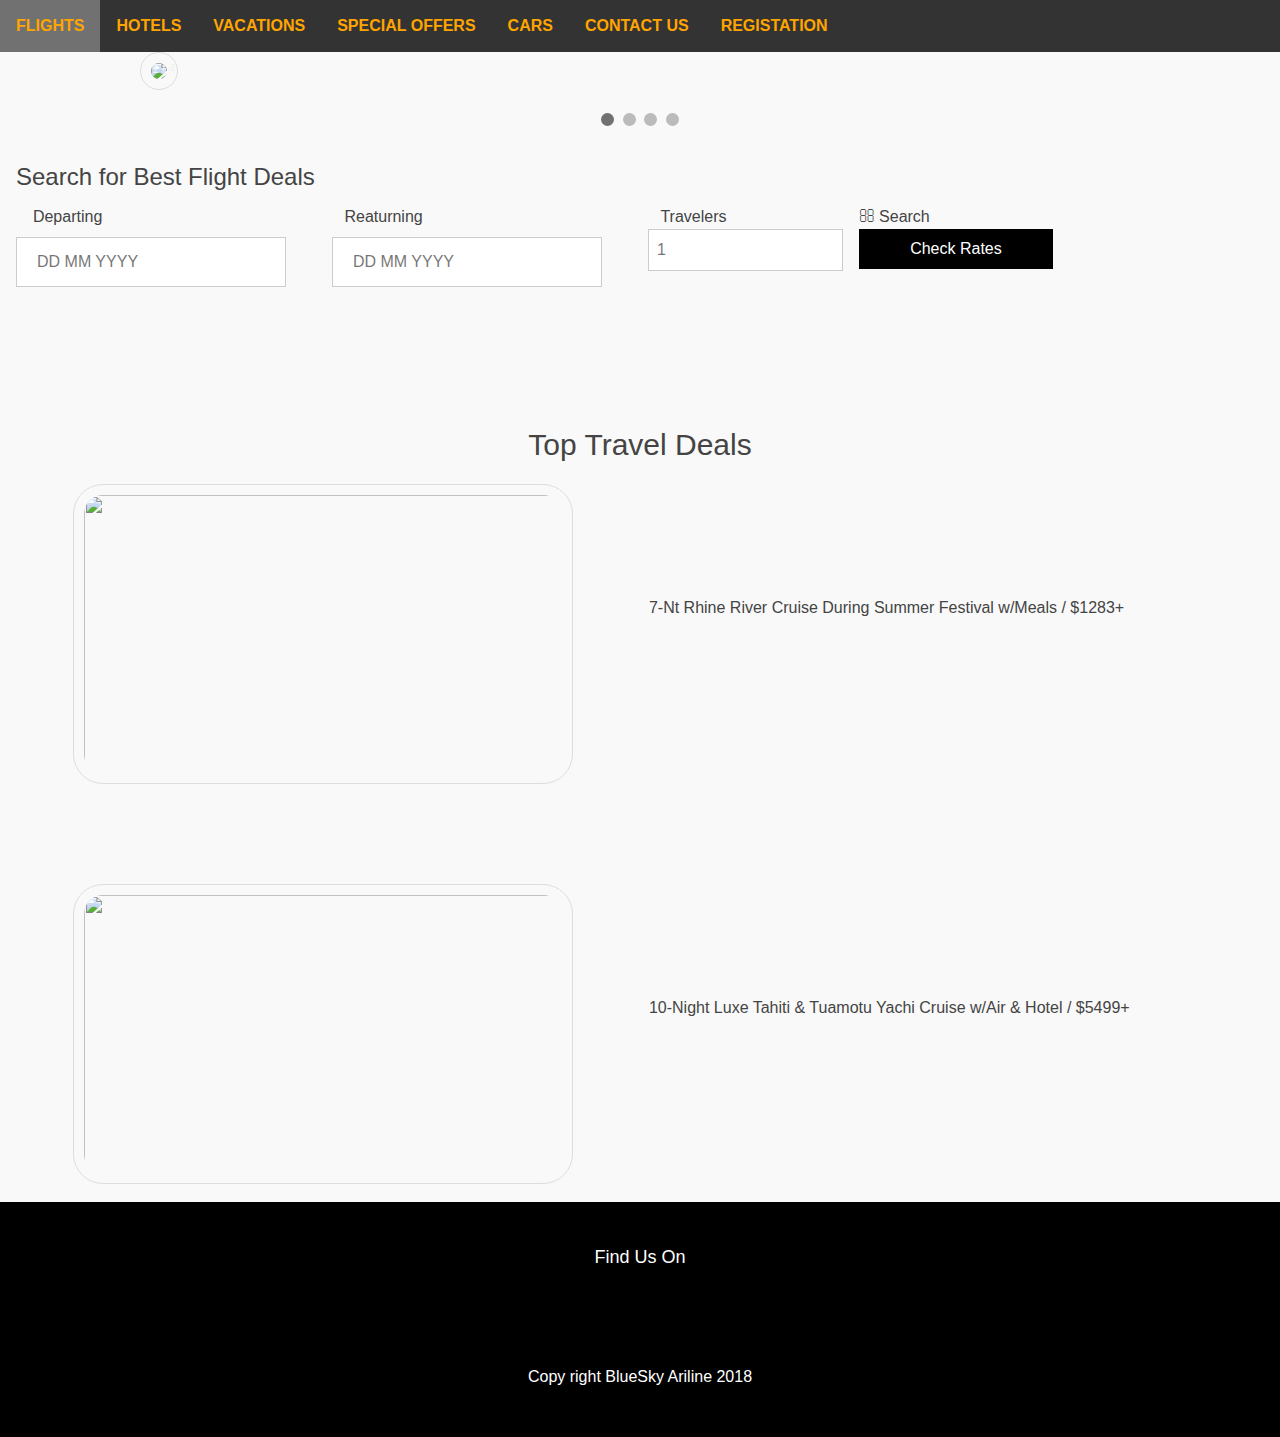
==== Index.html @ 6a3cd706 "updated" ====
<!DOCTYPE html PUBLIC "-//W3C//DTD XHTML 1.0 Transitional//EN" "http://www.w3.org/TR/xhtml1/DTD/xhtml1-transitional.dtd">
<html xmlns="http://www.w3.org/1999/xhtml">
<head>
<meta http-equiv="Content-Type" content="text/html; charset=utf-8" />
<title>BlusSkye Arilne</title>
<link rel="stylesheet" type="text/css" href="CSS/design.css">
<link rel="stylesheet" type="text/css" href="CSS/home.css">
<link rel="stylesheet" type="text/css" href="CSS/w3.css">
	<link rel="stylesheet" type="text/css" href="CSS/waterActivities.css">
</head>

<body>
 




</header>   
<ul>
  <li><a class="active" href="Index.html">FLIGHTS</a></li>
  <li><a href="Hotels.html">HOTELS</a></li>
  <li><a href="Vacations.html">VACATIONS</a></li>
  <li><a href="Cruises.html"> SPECIAL OFFERS</a></li>
  <li><a href="Cars.html">CARS</a></li>
  <li><a href="Contact Us.html">CONTACT US</a></li>
  <li><a href="Login.html">REGISTATION</a></li>
</ul>
<div class="slideshow-container">

<div class="mySlides fade">
  <div class="numbertext">1 / 4</div>
  <img src="../../BSC/Business Information Systems/Project/Web/Images/1.jpg" style="width:100%">
  
</div>

<div class="mySlides fade">
  <div class="numbertext">2 / 4</div>
  <img src="../../BSC/Business Information Systems/Project/Web/Images/2.jpg"style="width:100%">
  
</div>

<div class="mySlides fade">
  <div class="numbertext">3 / 4</div>
  <img src="../../BSC/Business Information Systems/Project/Web/Images/3.jpeg" style="width:100%">
  </div>
<div class="mySlides fade">
  <div class="numbertext">1 / 4</div>
  <img src="../../BSC/Business Information Systems/Project/Web/Images/3-1-1-Mall-Promo-3.jpg" style="width:100%">
  
</div>
</div>


<br>

<div style="text-align:center">
  <span class="dot"></span> 
  <span class="dot"></span> 
  <span class="dot"></span> 
  <span class="dot"></span>
</div>



 <div class="w3-content" style="max-width:1532px;">

  <div class="w3-container w3-margin-top" id="rooms">
    <h3>Search for Best Flight Deals</h3>
   
  </div>
  
  <div class="w3-row-padding">
    <div class="w3-col m3">
      <label><i class="fa fa-calendar-o"></i> Departing</label>
      <input class="w3-input w3-border" type="text" placeholder="DD MM YYYY">
    </div>
    <div class="w3-col m3">
      <label><i class="fa fa-calendar-o"></i>Reaturning</label>
      <input class="w3-input w3-border" type="text" placeholder="DD MM YYYY">
    </div>
    <div class="w3-col m2">
      <label><i class="fa fa-male"></i>Travelers</label>
      <input class="w3-input w3-border" type="number" placeholder="1">
    </div>
  
    <div class="w3-col m2">
      <label><i class="fa fa-search"></i> Search</label>
      <button class="w3-button w3-block w3-black">Check Rates</button>
    </div>
  </div>

<br><br><br>

<center><h2><br>Top Travel Deals</h2></center>
<table width="1313" border="0" cellpadding="2" cellspacing="5">
<tr>

<td width="633" align="center" valign="center">
<a target="_blank" href="../../BSC/Business Information Systems/Project/Web/Images/1.jpg"><img src="../../BSC/Business Information Systems/Project/Web/Images/2.jpg"alt="" border=2 height=300 width=500></img></a>
</td>

<td width="657" align="top" valign="Top">



</div>

<br><br><br><br>
<p> 7-Nt Rhine River Cruise During Summer Festival w/Meals / $1283+ <br />
</p>
</td>

</tr>
<td width="633" align="center" valign="center">
<br><br><br><br>
<a target="_blank" href="../../BSC/Business Information Systems/Project/Web/Images/3.jpeg"><img src="../../BSC/Business Information Systems/Project/Web/Images/3.jpeg"alt="" border=2 height=300 width=500></img></a>
</td>
<td width="657" align="top" valign="Top">
<br><br><br><br><br><br><br><br>
<div style="text-align:center">

</div>
<p> 10-Night Luxe Tahiti & Tuamotu Yachi Cruise w/Air & Hotel / $5499+</p>
</td>
</table>
<script>
var slideIndex = 0;
showSlides();

function showSlides() {
    var i;
    var slides = document.getElementsByClassName("mySlides");
    var dots = document.getElementsByClassName("dot");
    for (i = 0; i < slides.length; i++) {
       slides[i].style.display = "none";  
    }
    slideIndex++;
    if (slideIndex> slides.length) {slideIndex = 1}    
    for (i = 0; i < dots.length; i++) {
        dots[i].className = dots[i].className.replace(" active", "");
    }
    slides[slideIndex-1].style.display = "block";  
    dots[slideIndex-1].className += " active";
    setTimeout(showSlides, 2000); // Change image every 2 seconds
}
</script>

<footer class="w3-padding-32 w3-black w3-center w3-margin-top">
  <h5>Find Us On</h5>
  <div class="w3-xlarge w3-padding-16">
    <i class="fa fa-facebook-official w3-hover-opacity"></i>
    <i class="fa fa-instagram w3-hover-opacity"></i>
    <i class="fa fa-snapchat w3-hover-opacity"></i>
    <i class="fa fa-pinterest-p w3-hover-opacity"></i>
    <i class="fa fa-twitter w3-hover-opacity"></i>
    <i class="fa fa-linkedin w3-hover-opacity"></i>
  </div>
  <p>Copy right BlueSky Ariline 2018<a href="https://www.w3schools.com/w3css/default.asp" target="_blank" class="w3-hover-text-green"></a></p>
</footer>

</body>
</html>
---- CSS/design.css ----
input[type=text], input[type=password] {
    width: 90%;
    padding: 12px 20px;
    margin: 8px 0;
    display: inline-block;
    border: 1px solid #ccc;
    box-sizing: border-box;
}

/* Set a style for all buttons */
button {
    background-color: gray;
    color: white;
    padding: 14px 50px;
    margin: 8px 0;
    border: none;
    cursor: pointer;
    width: 100%;
	font-size:18px;
}

button:hover {
    opacity: 0.8;
}

/* Extra styles for the cancel button */
.cancelbtn {
    width: auto;
    padding: 10px 18px;
    background-color: #f44336;
}

/* Center the image and position the close button */
.imgcontainer {
    text-align: center;
    margin: 24px 0 12px 0;
    position: relative;
}

img.avatar {
    width: 40%;
    border-radius: 50%;
}

.container {
    padding: 1px;
	
}

span.psw {
    float: right;
    padding-top: 16px;
}

/* The Modal (background) */
.modal {
    display: none; /* Hidden by default */
    position: fixed; /* Stay in place */
    z-index: 1; /* Sit on top */
    left: 0;
    top: 0;
    width: 100%; /* Full width */
    height: 100%; /* Full height */
    overflow: auto; /* Enable scroll if needed */
    background-color: rgb(0,0,0); /* Fallback color */
    background-color: rgba(0,0,0,0.4); /* Black w/ opacity */
    padding-top: 60px;
}

/* Modal Content/Box */
.modal-content {
    background-color: #fefefe;
    margin: 5% auto 15% auto; /* 5% from the top, 15% from the bottom and centered */
    border: 1px solid #888;
    width: 50%; /* Could be more or less, depending on screen size */
}

/* The Close Button (x) */
.close {
    position: absolute;
    right: 25px;
    top: 0;
    color: #000;
    font-size: 35px;
    font-weight: bold;
}

.close:hover,
.close:focus {
    color: red;
    cursor: pointer;
}

/* Add Zoom Animation */
.animate {
    -webkit-animation: animatezoom 0.6s;
    animation: animatezoom 0.6s
}

@-webkit-keyframes animatezoom {
    from {-webkit-transform: scale(0)} 
    to {-webkit-transform: scale(1)}
}
    
@keyframes animatezoom {
    from {transform: scale(0)} 
    to {transform: scale(1)}
}

/* Change styles for span and cancel button on extra small screens */
@media screen and (max-width: 300px) {
    span.psw {
       display: block;
       float: none;
    }
    .cancelbtn {
       width: 100%;
    }
}

body {
    background-image: url(web%20assignment/images/images%20(1).jpg)
}

<style type="text/css">
/* Full-width input fields */
body {
    background-image: url(web%20assignment/images/images%20(1).jpg)
}
</style>
---- CSS/home.css ----
div.container {
    width: 100%;
    border: 1px solid gray;
}

header, footer {
    padding: 1em;
    color: black;
    clear: left;
	background:url(Free-Grunge-Watercolor-Stock-Background-Images.jpg);
    text-align: center;
}
nav {
    float: left;
    max-width: 160px;
    margin: 0;
    padding: 1em;
}

nav ul {
    list-style-type: none;
    padding: 0;
}
ul {
    list-style-type: none;
    margin: 0;
    padding: 0;
    overflow: hidden;
    background-color: #333;
}

li {
    float: left;
}

li a {
    display: block;
    color: Orange;
    text-align: center;
    padding: 14px 16px;
    text-decoration: none;
	font-family:sans-serif;
	font-weight: bold;
	}

li a:hover:not(.active) {
    background-color: #999;
}

.active {
    background-color: #4CAF50;
}
/* Slideshow container */
.slideshow-container {
  max-width: 1000px;
  position: relative;
  margin: auto;
}

/* Number text (1/4 etc) */
.numbertext {
  color: #f2f2f2;
  font-size: 12px;
  padding: 8px 12px;
  position: absolute;
  top: 0;
}

/* The dots/bullets/indicators */
.dot {
  height: 13px;
  width: 13px;
  margin: 0 2px;
  background-color: #bbb;
  border-radius: 50%;
  display: inline-block;
  transition: background-color 0.6s ease;
}

.active {
  background-color: #717171;
}

/* Fading animation */
.fade {
  -webkit-animation-name: fade;
  -webkit-animation-duration: 2.5s;
  animation-name: fade;
  animation-duration: 2.5s;
}

@-webkit-keyframes fade {
  from {opacity: .4} 
  to {opacity: 1}
}

@keyframes fade {
  from {opacity: .4} 
  to {opacity: 1}
}

/* On smaller screens, decrease text size */
@media only screen and (max-width: 300px) {
  .text {font-size: 11px}
}
h1 {
    border: 1px solid blue;
    outline: 5px dotted orange;
}
h4.sansserif {
    font-family:sans-serif;
}
h4 {
    color: Orange;
}
h5.sansserif {
    font-family:sans-serif;
}
mark { 
    background-color: yellow;
    color: black;
}
body {
    background-color: #f9f9f9;
    font-size: 16px;
    color: #444;
}

.post-body {
    
    max-width: 600px;
    height: 100px;
    margin: 20px auto;
	border: 5px solid #f0f0f0;
    padding: 15px 20px;
    background-color: #ffc551;
    color: #444;
}
.social-wrap { 
margin:0 auto; 
padding:0px; 
text-decoration: none; 

}
.social-wrap ul li { 
list-style-type: none; 
border-bottom:none; 
margin:0 auto; 
background: none; 
padding:0px; 
line-height: 0!important;
  
}
.social-wrap li a { 
margin:5px 3px 0px 0px !important; 
padding:0px; 
width:50px; 
height:50px; 
text-indent:-99999px;
float:left; 

} 

.social-wrap li a.facebook1 { 
background: #314d91 url(https://2.bp.blogspot.com/-heI32-HhzMI/Vpw6xNHQlZI/AAAAAAAAAUw/fgnVjROHRRs/s1600/social-icons.png) no-repeat 0px 0px; 
-webkit-transition:All 0.3s ease-out; 
-moz-transition:All 0.3s ease-out; 
-o-transition:All 0.3s ease-out; 
} 
.social-wrap li a.facebook1:hover { 
background: #314d91 url(https://2.bp.blogspot.com/-heI32-HhzMI/Vpw6xNHQlZI/AAAAAAAAAUw/fgnVjROHRRs/s1600/social-icons.png) no-repeat 0px -73px; 
} 
.social-wrap li a.twitter1 { 
background: #07beed url(https://2.bp.blogspot.com/-heI32-HhzMI/Vpw6xNHQlZI/AAAAAAAAAUw/fgnVjROHRRs/s1600/social-icons.png) no-repeat 0px -127px; 
-webkit-transition:All 0.3s ease-out; 
-moz-transition:All 0.3s ease-out; 
-o-transition:All 0.3s ease-out; 
} 
.social-wrap li a.twitter1:hover { 
background: #07beed url(https://2.bp.blogspot.com/-heI32-HhzMI/Vpw6xNHQlZI/AAAAAAAAAUw/fgnVjROHRRs/s1600/social-icons.png) no-repeat 0px -204px; 
} 
.social-wrap li a.google-p1 { 
background:#a7291b url(https://2.bp.blogspot.com/-heI32-HhzMI/Vpw6xNHQlZI/AAAAAAAAAUw/fgnVjROHRRs/s1600/social-icons.png) no-repeat 0px -254px; 
-webkit-transition:All 0.3s ease-out; 
-moz-transition:All 0.3s ease-out; 
-o-transition:All 0.3s ease-out; 
} 
.social-wrap li a.google-p1:hover { 
background: #a7291b url(https://2.bp.blogspot.com/-heI32-HhzMI/Vpw6xNHQlZI/AAAAAAAAAUw/fgnVjROHRRs/s1600/social-icons.png) no-repeat 0px -330px; 
} 
.social-wrap li a.rss1 { 
background:#ffaa31 url(https://2.bp.blogspot.com/-heI32-HhzMI/Vpw6xNHQlZI/AAAAAAAAAUw/fgnVjROHRRs/s1600/social-icons.png) no-repeat 0px -381px; 
-webkit-transition:All 0.3s ease-out; 
-moz-transition:All 0.3s ease-out; 
-o-transition:All 0.3s ease-out; 
} 
.social-wrap li a.rss1:hover { 
background: #ffaa31 url(https://2.bp.blogspot.com/-heI32-HhzMI/Vpw6xNHQlZI/AAAAAAAAAUw/fgnVjROHRRs/s1600/social-icons.png) no-repeat 0px -454px; 
}
.social-wrap li a.pinit1 { 
background:#cb2027 url(https://2.bp.blogspot.com/-heI32-HhzMI/Vpw6xNHQlZI/AAAAAAAAAUw/fgnVjROHRRs/s1600/social-icons.png) no-repeat 0px -508px; 
-webkit-transition:All 0.3s ease-out; 
-moz-transition:All 0.3s ease-out; 
-o-transition:All 0.3s ease-out; 
} 
.social-wrap li a.pinit1:hover { 
background: #cb2027 url(https://2.bp.blogspot.com/-heI32-HhzMI/Vpw6xNHQlZI/AAAAAAAAAUw/fgnVjROHRRs/s1600/social-icons.png) no-repeat 0px -580px; 
}
.social-wrap li a.linkdin1 { 
background:#1698E3 url(https://2.bp.blogspot.com/-heI32-HhzMI/Vpw6xNHQlZI/AAAAAAAAAUw/fgnVjROHRRs/s1600/social-icons.png) no-repeat 0px -635px; 
-webkit-transition:All 0.3s ease-out; 
-moz-transition:All 0.3s ease-out; 
-o-transition:All 0.3s ease-out; 
} 
.social-wrap li a.linkdin1:hover { 
background: #1698e3 url(https://2.bp.blogspot.com/-heI32-HhzMI/Vpw6xNHQlZI/AAAAAAAAAUw/fgnVjROHRRs/s1600/social-icons.png) no-repeat 0px -711px; 
}
   .credit{
  text-align:center;

 
} 
.blog-link{
color:#fff;
text-decoration:none;
background:#eee;
background-size:40px;
line-height:50px;
display:inline-block;
padding:0 10px;
border-radius:4px;
border-bottom:3px solid #ddd;
color:#333;
font-family:'open sans',sans-serif;
margin:10px;
}
img {
    border: 1px solid #ddd;
    border-radius: 30px;
    padding: 10px;
}
img:hover {
    box-shadow: 0 0 2px 1px rgba(0, 140, 186, 0.5);
}
---- CSS/waterActivities.css ----
div.container {
    width: 100%;
    border: 1px solid gray;
}

header, footer {
    padding: 1em;
    color: black;
    clear: left;
	background:url(Free-Grunge-Watercolor-Stock-Background-Images.jpg);
    text-align: center;
}
nav {
    float: left;
    max-width: 160px;
    margin: 0;
    padding: 1em;
}

nav ul {
    list-style-type: none;
    padding: 0;
}
ul {
    list-style-type: none;
    margin: 0;
    padding: 0;
    overflow: hidden;
    background-color: #333;
}

li {
    float: left;
}

li a {
    display: block;
    color: Orange;
    text-align: center;
    padding: 14px 16px;
    text-decoration: none;
	font-family:sans-serif;
	font-weight: bold;
}

li a:hover:not(.active) {
    background-color: #999;
}

.active {
    background-color: #4CAF50;
}
/* Slideshow container */
.slideshow-container {
  max-width: 1000px;
  position: relative;
  margin: auto;
}

/* Number text (1/4 etc) */
.numbertext {
  color: #f2f2f2;
  font-size: 12px;
  padding: 8px 12px;
  position: absolute;
  top: 0;
}

/* The dots/bullets/indicators */
.dot {
  height: 13px;
  width: 13px;
  margin: 0 2px;
  background-color: #bbb;
  border-radius: 50%;
  display: inline-block;
  transition: background-color 0.6s ease;
}

.active {
  background-color: #717171;
}

/* Fading animation */
.fade {
  -webkit-animation-name: fade;
  -webkit-animation-duration: 2.5s;
  animation-name: fade;
  animation-duration: 2.5s;
}

@-webkit-keyframes fade {
  from {opacity: .4} 
  to {opacity: 1}
}

@keyframes fade {
  from {opacity: .4} 
  to {opacity: 1}
}

/* On smaller screens, decrease text size */
@media only screen and (max-width: 300px) {
  .text {font-size: 11px}
}
h1 {
    border: 1px solid blue;
    outline: 5px dotted orange;
}

p1 {
    border: 1px solid blue;
    
}
h1.sansserif {
    font-family:sans-serif;
}
p1.sansserif {
    font-family:sans-serif;
}
h4 {
    color: Orange;
}
h5.sansserif {
    font-family:sans-serif;
}
mark { 
    background-color: yellow;
    color: black;
}
body {
    background-color: #f9f9f9;
    font-size: 16px;
    color: #444;
}

.post-body {
    
    max-width: 600px;
    height: 100px;
    margin: 20px auto;
	border: 5px solid #f0f0f0;
    padding: 15px 20px;
    background-color: #ffc551;
    color: #444;
}
.social-wrap { 
margin:0 auto; 
padding:0px; 
text-decoration: none; 

}
.social-wrap ul li { 
list-style-type: none; 
border-bottom:none; 
margin:0 auto; 
background: none; 
padding:0px; 
line-height: 0!important;
  
}
.social-wrap li a { 
margin:5px 3px 0px 0px !important; 
padding:0px; 
width:50px; 
height:50px; 
text-indent:-99999px;
float:left; 

} 

.social-wrap li a.facebook1 { 
background: #314d91 url(https://2.bp.blogspot.com/-heI32-HhzMI/Vpw6xNHQlZI/AAAAAAAAAUw/fgnVjROHRRs/s1600/social-icons.png) no-repeat 0px 0px; 
-webkit-transition:All 0.3s ease-out; 
-moz-transition:All 0.3s ease-out; 
-o-transition:All 0.3s ease-out; 
} 
.social-wrap li a.facebook1:hover { 
background: #314d91 url(https://2.bp.blogspot.com/-heI32-HhzMI/Vpw6xNHQlZI/AAAAAAAAAUw/fgnVjROHRRs/s1600/social-icons.png) no-repeat 0px -73px; 
} 
.social-wrap li a.twitter1 { 
background: #07beed url(https://2.bp.blogspot.com/-heI32-HhzMI/Vpw6xNHQlZI/AAAAAAAAAUw/fgnVjROHRRs/s1600/social-icons.png) no-repeat 0px -127px; 
-webkit-transition:All 0.3s ease-out; 
-moz-transition:All 0.3s ease-out; 
-o-transition:All 0.3s ease-out; 
} 
.social-wrap li a.twitter1:hover { 
background: #07beed url(https://2.bp.blogspot.com/-heI32-HhzMI/Vpw6xNHQlZI/AAAAAAAAAUw/fgnVjROHRRs/s1600/social-icons.png) no-repeat 0px -204px; 
} 
.social-wrap li a.google-p1 { 
background:#a7291b url(https://2.bp.blogspot.com/-heI32-HhzMI/Vpw6xNHQlZI/AAAAAAAAAUw/fgnVjROHRRs/s1600/social-icons.png) no-repeat 0px -254px; 
-webkit-transition:All 0.3s ease-out; 
-moz-transition:All 0.3s ease-out; 
-o-transition:All 0.3s ease-out; 
} 
.social-wrap li a.google-p1:hover { 
background: #a7291b url(https://2.bp.blogspot.com/-heI32-HhzMI/Vpw6xNHQlZI/AAAAAAAAAUw/fgnVjROHRRs/s1600/social-icons.png) no-repeat 0px -330px; 
} 
.social-wrap li a.rss1 { 
background:#ffaa31 url(https://2.bp.blogspot.com/-heI32-HhzMI/Vpw6xNHQlZI/AAAAAAAAAUw/fgnVjROHRRs/s1600/social-icons.png) no-repeat 0px -381px; 
-webkit-transition:All 0.3s ease-out; 
-moz-transition:All 0.3s ease-out; 
-o-transition:All 0.3s ease-out; 
} 
.social-wrap li a.rss1:hover { 
background: #ffaa31 url(https://2.bp.blogspot.com/-heI32-HhzMI/Vpw6xNHQlZI/AAAAAAAAAUw/fgnVjROHRRs/s1600/social-icons.png) no-repeat 0px -454px; 
}
.social-wrap li a.pinit1 { 
background:#cb2027 url(https://2.bp.blogspot.com/-heI32-HhzMI/Vpw6xNHQlZI/AAAAAAAAAUw/fgnVjROHRRs/s1600/social-icons.png) no-repeat 0px -508px; 
-webkit-transition:All 0.3s ease-out; 
-moz-transition:All 0.3s ease-out; 
-o-transition:All 0.3s ease-out; 
} 
.social-wrap li a.pinit1:hover { 
background: #cb2027 url(https://2.bp.blogspot.com/-heI32-HhzMI/Vpw6xNHQlZI/AAAAAAAAAUw/fgnVjROHRRs/s1600/social-icons.png) no-repeat 0px -580px; 
}
.social-wrap li a.linkdin1 { 
background:#1698E3 url(https://2.bp.blogspot.com/-heI32-HhzMI/Vpw6xNHQlZI/AAAAAAAAAUw/fgnVjROHRRs/s1600/social-icons.png) no-repeat 0px -635px; 
-webkit-transition:All 0.3s ease-out; 
-moz-transition:All 0.3s ease-out; 
-o-transition:All 0.3s ease-out; 
} 
.social-wrap li a.linkdin1:hover { 
background: #1698e3 url(https://2.bp.blogspot.com/-heI32-HhzMI/Vpw6xNHQlZI/AAAAAAAAAUw/fgnVjROHRRs/s1600/social-icons.png) no-repeat 0px -711px; 
}
   .credit{
  text-align:center;

} 
.blog-link{
color:#fff;
text-decoration:none;
background:#eee;
background-size:40px;
line-height:50px;
display:inline-block;
padding:0 10px;
border-radius:4px;
border-bottom:3px solid #ddd;
color:#333;
font-family:'open sans',sans-serif;
margin:10px;
}
img {
    border: 1px solid #ddd;
    border-radius: 30px;
    padding: 10px;
}
img:hover {
    box-shadow: 0 0 2px 1px rgba(0, 140, 186, 0.5);
}
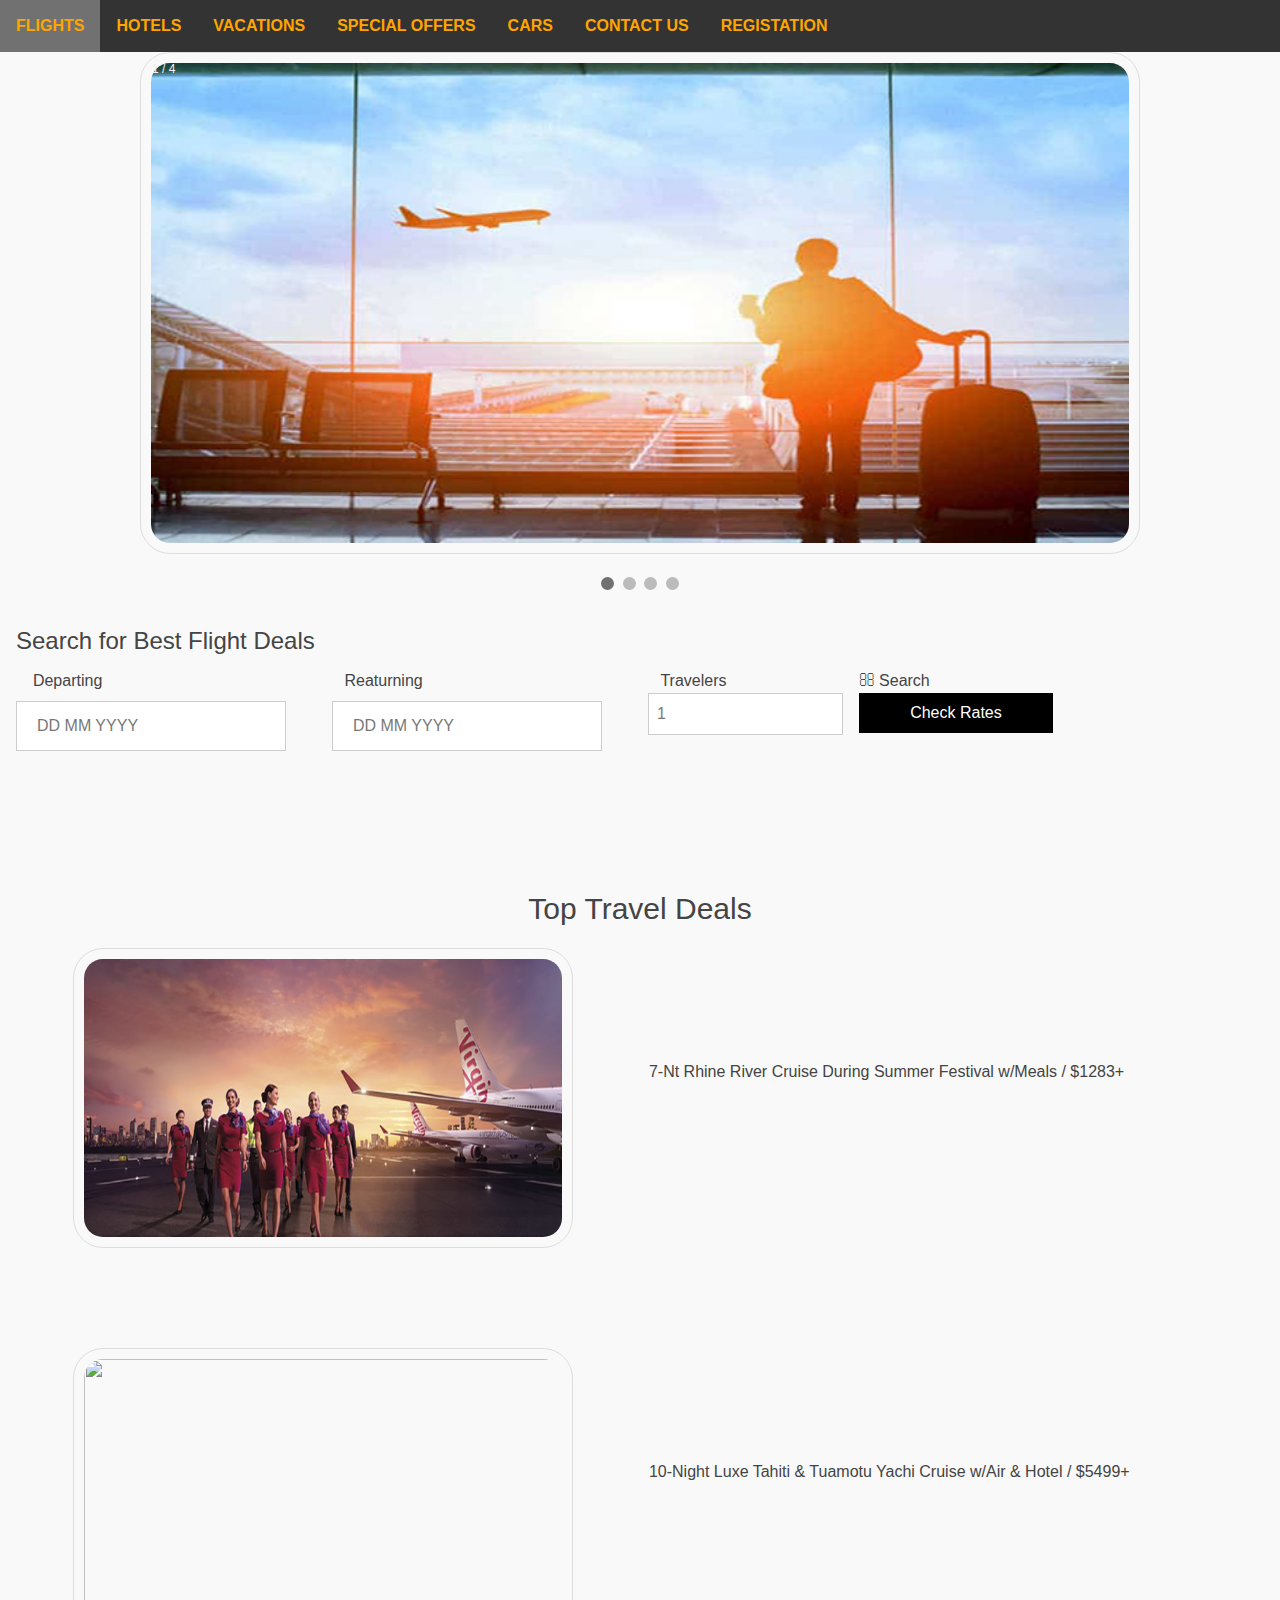
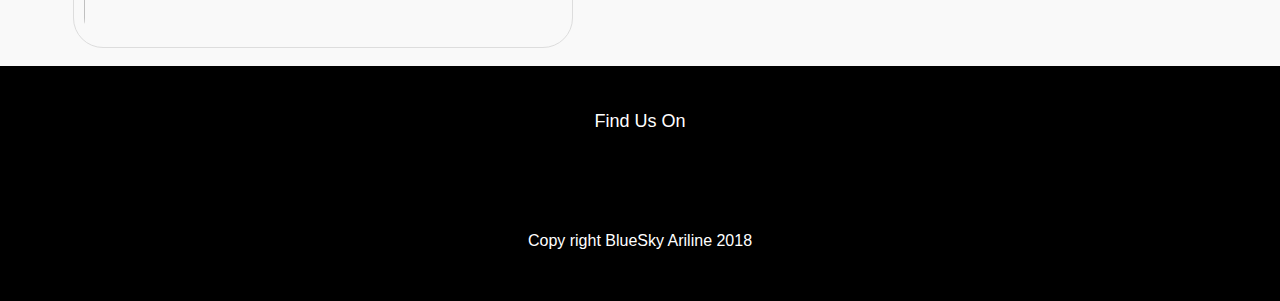
==== commit 092872b1: "updated" ====
--- a/Index.html
+++ b/Index.html
@@ -29,23 +29,23 @@
 
 <div class="mySlides fade">
   <div class="numbertext">1 / 4</div>
-  <img src="../../BSC/Business Information Systems/Project/Web/Images/1.jpg" style="width:100%">
+  <img src="images/0306-airlines-780x520.jpg" style="width:100%">
   
 </div>
 
 <div class="mySlides fade">
   <div class="numbertext">2 / 4</div>
-  <img src="../../BSC/Business Information Systems/Project/Web/Images/2.jpg"style="width:100%">
+  <img src="images/PEY_006Y12.jpg"style="width:100%">
   
 </div>
 
 <div class="mySlides fade">
   <div class="numbertext">3 / 4</div>
-  <img src="../../BSC/Business Information Systems/Project/Web/Images/3.jpeg" style="width:100%">
+  <img src="images/VA Brand_1.jpg" style="width:100%">
   </div>
 <div class="mySlides fade">
   <div class="numbertext">1 / 4</div>
-  <img src="../../BSC/Business Information Systems/Project/Web/Images/3-1-1-Mall-Promo-3.jpg" style="width:100%">
+  <img src="images/delivering-cost-efficiencies.jpg" style="width:100%">
   
 </div>
 </div>
@@ -96,7 +96,7 @@
 <tr>
 
 <td width="633" align="center" valign="center">
-<a target="_blank" href="../../BSC/Business Information Systems/Project/Web/Images/1.jpg"><img src="../../BSC/Business Information Systems/Project/Web/Images/2.jpg"alt="" border=2 height=300 width=500></img></a>
+<a target="_blank" href="../../BSC/Business Information Systems/Project/Web/Images/1.jpg"><img src="images/VA Brand_1.jpg"alt="" border=2 height=300 width=500></img></a>
 </td>
 
 <td width="657" align="top" valign="Top">
